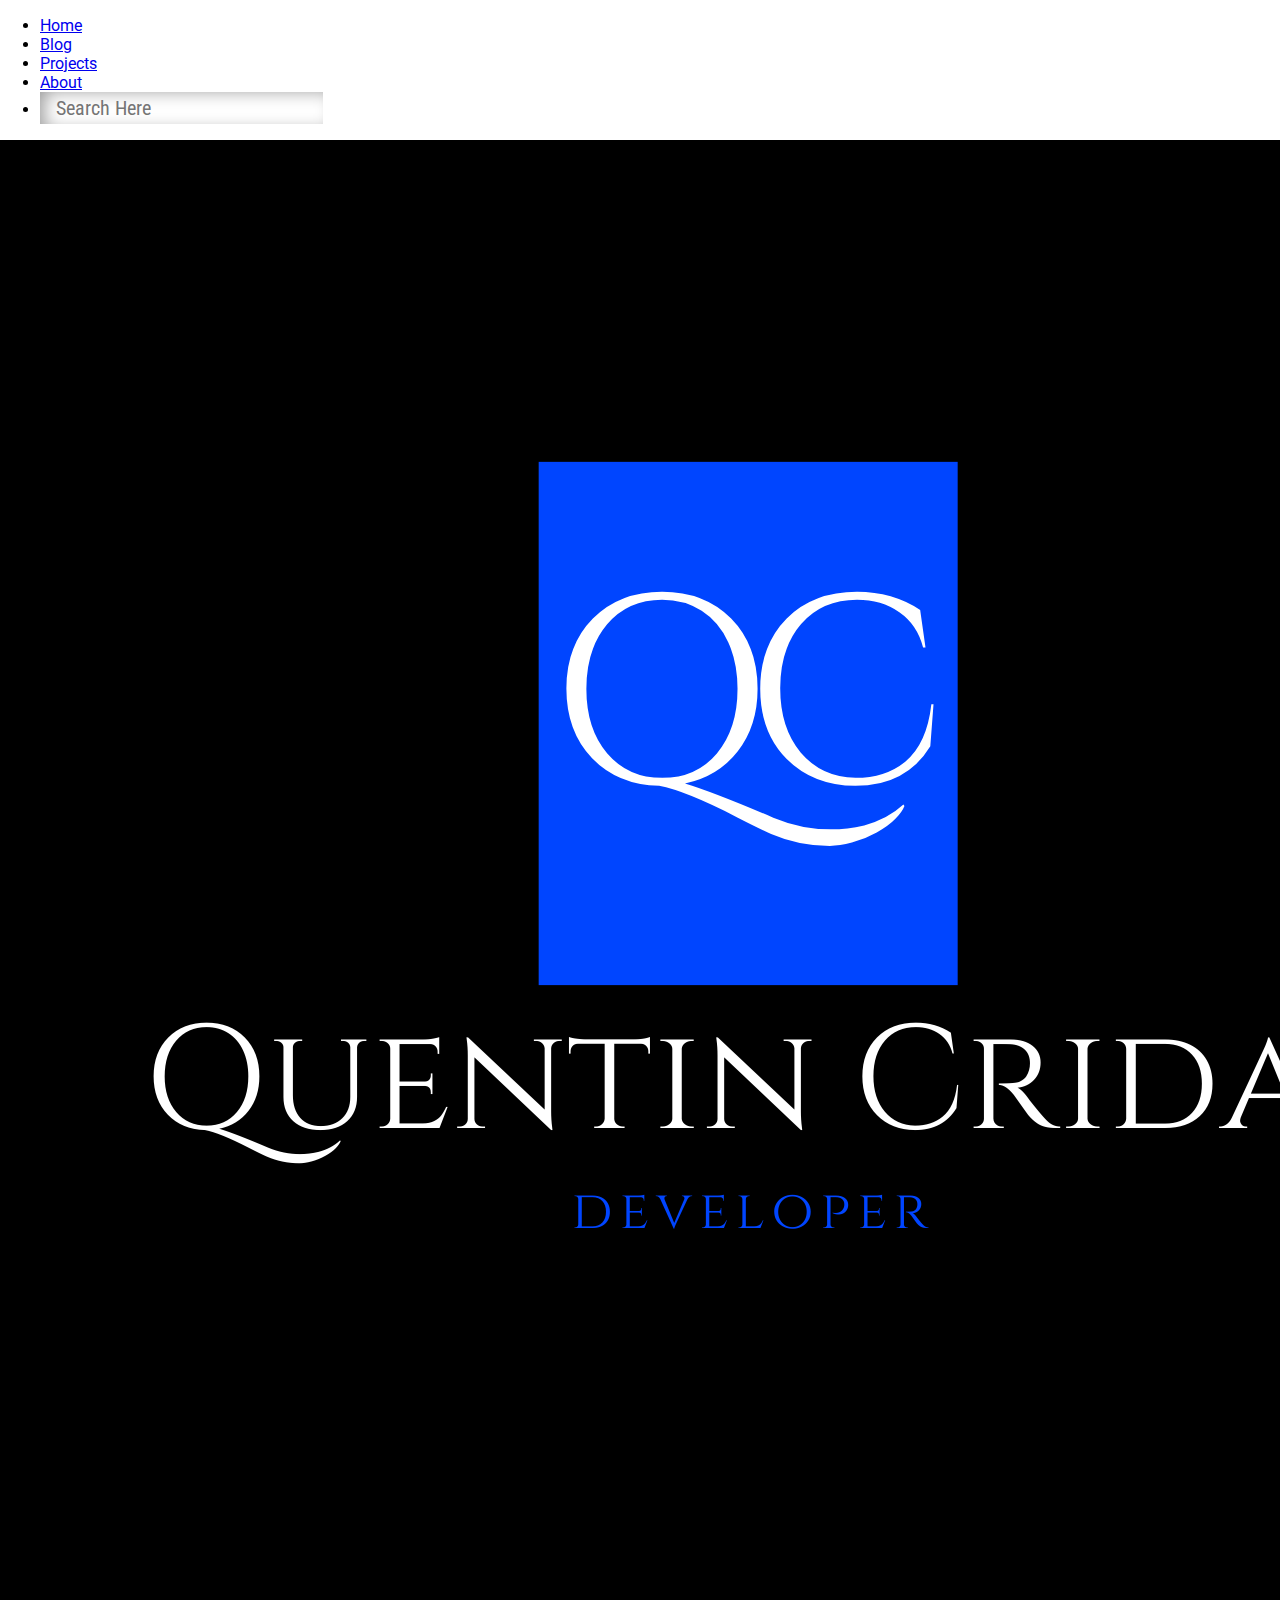
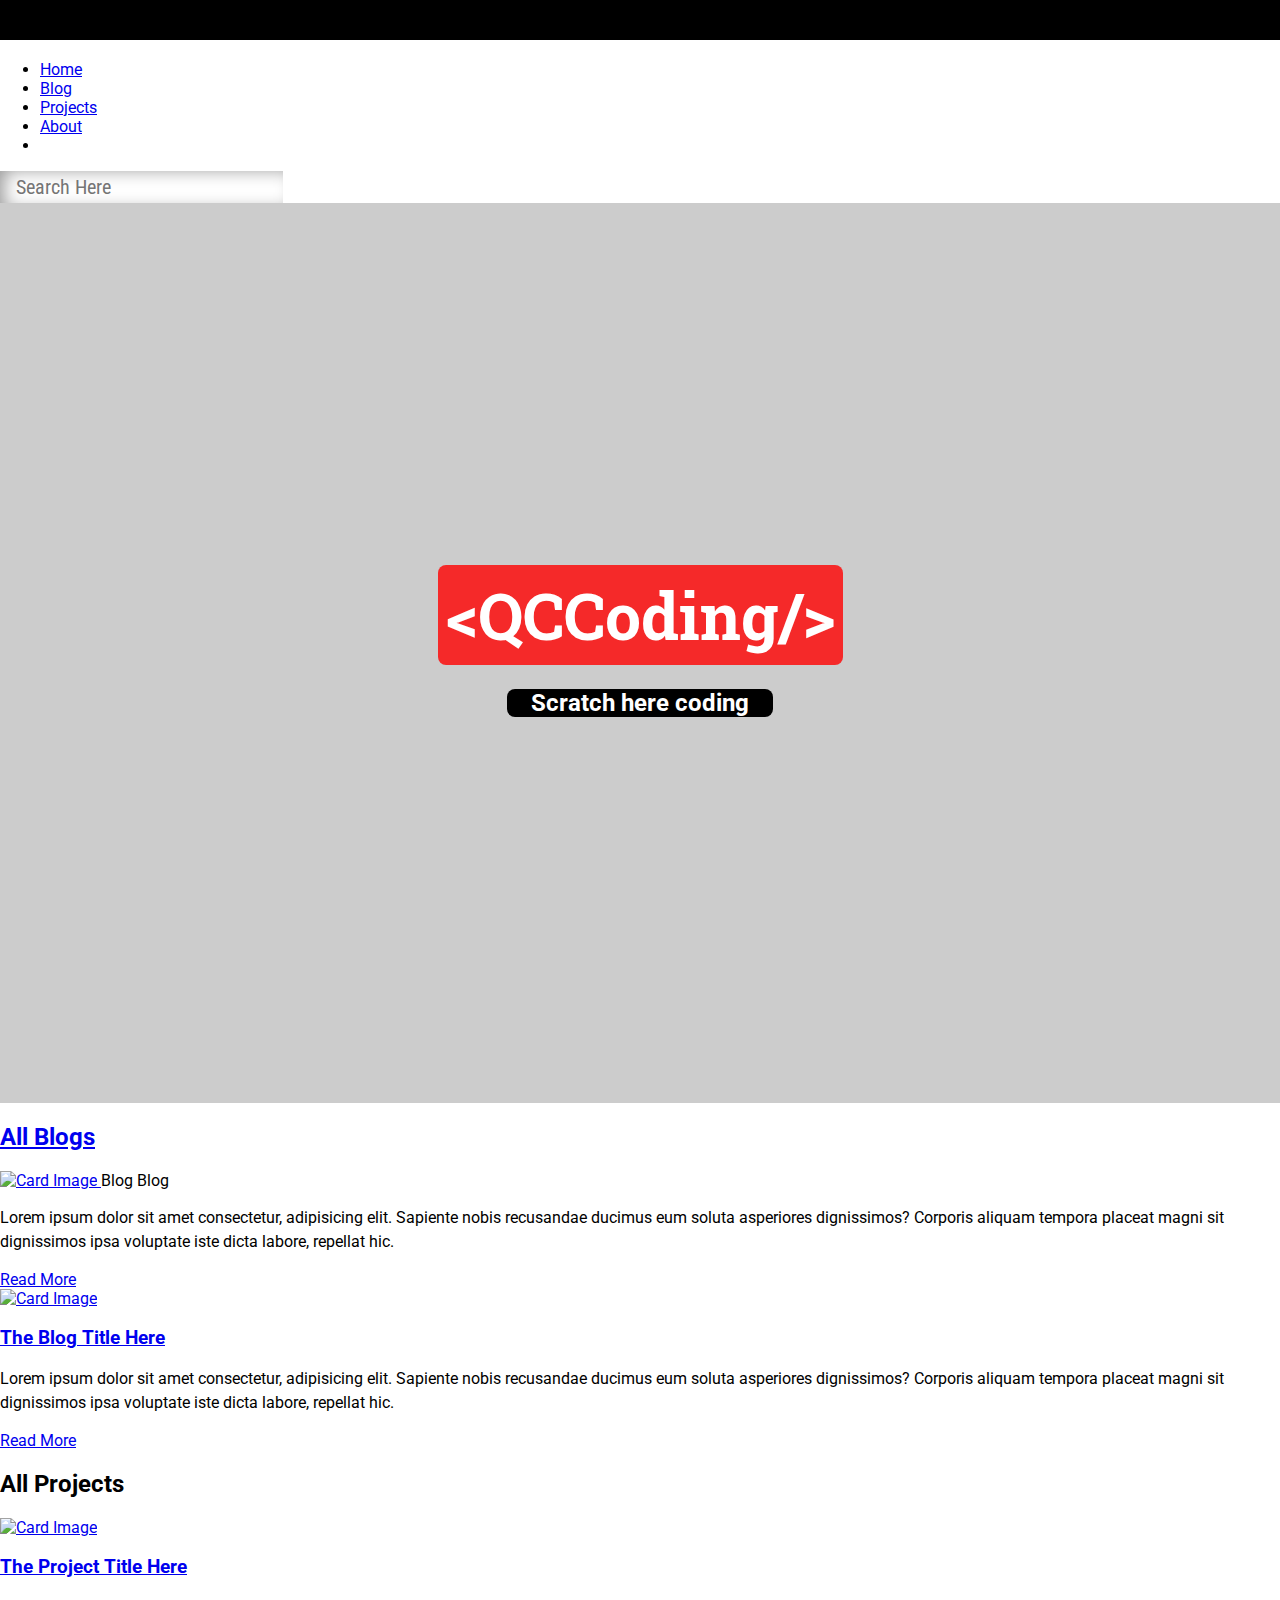
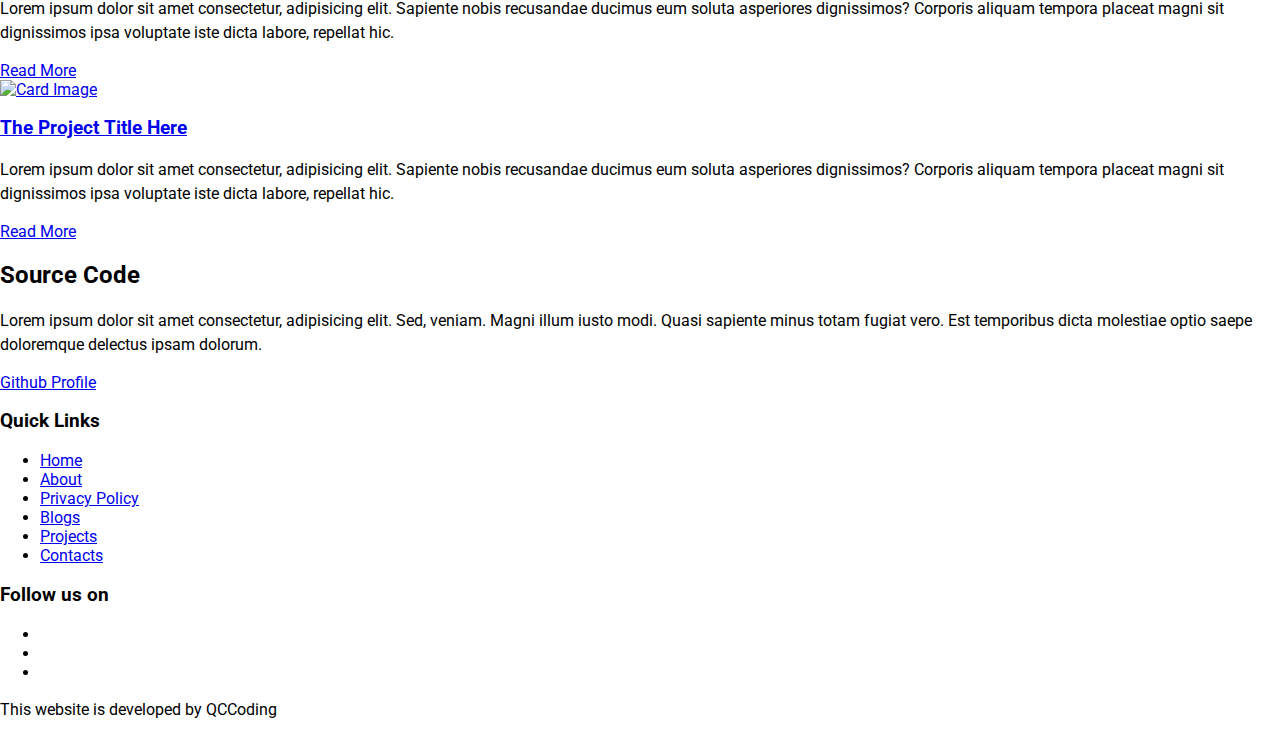
==== index.html @ c63dc091 "initial commit" ====
<!DOCTYPE html>
<html lang="en">
<head>
    <meta charset="UTF-8">
    <meta name="viewport" content="width=device-width, initial-scale=1.0">
    <link rel="stylesheet" href="style.css">
    <script src="https://use.fontawesome.com/8673ac2ba2.js"></script>
    <link href="https://fonts.googleapis.com/css2?family=Roboto&family=Roboto+Condensed:ital@1&family=Roboto+Slab&display=swap" rel="stylesheet">
    <title>QCCoding</title>
</head>
<body>
    <div id="slideout-menu">
        <ul>
            <li>
                <a href="#">Home</a>
            </li>
            <li>
                <a href="#">Blog</a>
            </li>
            <li>
                <a href="#">Projects</a>
            </li>
            <li>
                <a href="#">About</a>
            </li>
            <li>
                <input type="text" placeholder="Search Here">
                <br>
                <a href="#">
                    <i class="fa fa-search"></i>
                </a>
            </li>
        </ul>
    </div>
    <nav>
        <div id="logo-img">
            <a href="#">
                <img src="img/Quentin Crida (1).png" alt="QCCoding logo">
            </a>
        </div>
        <div id="menu-icon">
            <i class="fa fa-bars"></i>
        </div>
        <ul>
            <li>
                <a href="#">Home</a>
            </li>
            <li>
                <a href="#">Blog</a>
            </li>
            <li>
                <a href="#">Projects</a>
            </li>
            <li>
                <a href="#">About</a>
            </li>
            <li>
                <div id="search-icon">
                    <i class="fa fa-search"></i>
                </div>
            </li>
        </ul>
    </nav>
    <div id="idsearchbox">
        <input type="text" placeholder="Search Here">
    </div>
    <div id="banner">
        <h1>&lt;QCCoding/&gt</h1>
        <h3>Scratch here coding</h3>
    </div>
    <main>
        <a href="#">
            <h2 class="section-heading">All Blogs</h2>
        </a>

        <section>
            <div class="card">
                <div class="card-image">
                    <a href="#">
                        <img src="img/penguin-by-the-shore-1823703.jpg" alt="Card Image">
                    </a>Blog
                    Blog
                    <p>
                        Lorem ipsum dolor sit amet consectetur, adipisicing elit. Sapiente nobis recusandae ducimus eum soluta asperiores dignissimos? Corporis aliquam tempora placeat magni sit dignissimos ipsa voluptate iste dicta labore, repellat hic.
                    </p>
                    <a href="#" class="btn-readmore">Read More</a>
                </div>
            </div>

            <div class="card">
                <div class="card-image">
                    <a href="#">
                        <img src="img/foggy-mountain-2316745.jpg" alt="Card Image">
                    </a>
                </div>

                <div class="card-description">
                    <a href="#">
                        <h3>The Blog Title Here</h3>
                    </a>
                    <p>
                        Lorem ipsum dolor sit amet consectetur, adipisicing elit. Sapiente nobis recusandae ducimus eum soluta asperiores dignissimos? Corporis aliquam tempora placeat magni sit dignissimos ipsa voluptate iste dicta labore, repellat hic.
                    </p>
                    <a href="#" class="btn-readmore">Read More</a>
                </div>
            </div>
        </section>

        <h2 class="section-heading">All Projects</h2>

        <section>
            <div class="card">
                <div class="card-image">
                    <a href="#">
                        <img src="img/aerial-view-of-a-beach-4253928.jpg" alt="Card Image">
                    </a>
                </div>

                <div class="card-description">
                    <a href="#">
                        <h3>The Project Title Here</h3>
                    </a>
                    <p>
                        Lorem ipsum dolor sit amet consectetur, adipisicing elit. Sapiente nobis recusandae ducimus eum soluta asperiores dignissimos? Corporis aliquam tempora placeat magni sit dignissimos ipsa voluptate iste dicta labore, repellat hic.
                    </p>
                    <a href="#" class="btn-readmore">Read More</a>
                </div>
            </div>

            <div class="card">
                <div class="card-image">
                    <a href="#">
                        <img src="img/penguin-by-the-shore-1823703.jpg" alt="Card Image">
                    </a>
                </div>

                <div class="card-description">
                    <a href="#">
                        <h3>The Project Title Here</h3>
                    </a>
                    <p>
                        Lorem ipsum dolor sit amet consectetur, adipisicing elit. Sapiente nobis recusandae ducimus eum soluta asperiores dignissimos? Corporis aliquam tempora placeat magni sit dignissimos ipsa voluptate iste dicta labore, repellat hic.
                    </p>
                    <a href="#" class="btn-readmore">Read More</a>
                </div>
            </div>
        </section>
        <h2 class="section-heading">Source Code</h2>
        <section id="section-source">
            <p>
                Lorem ipsum dolor sit amet consectetur, adipisicing elit. Sed, veniam. Magni illum iusto modi. Quasi sapiente minus totam fugiat vero. Est temporibus dicta molestiae optio saepe doloremque delectus ipsam dolorum.
            </p>
            <a href="#">Github Profile</a>
        </section>
        <footer>
            <div id="left-footer">
                <h3>Quick Links</h3>
                <p>
                    <ul>
                        <li>
                            <a href="#">Home</a>
                        </li>
                        <li>
                            <a href="#">About</a>
                        </li> <li>
                            <a href="#">Privacy Policy</a>
                        </li> <li>
                            <a href="#">Blogs</a>
                        </li> <li>
                            <a href="#">Projects</a>
                        </li> <li>
                            <a href="#">Contacts</a>
                        </li>
                        
                    </ul>
                </p>
            </div>
            <div id="right-footer">
                <h3>Follow us on</h3>
                <div id="social-media-footer">
                    <ul>
                        <li>
                            <a href="#">
                                <i class="fa fa-facebook"></i>
                            </a>
                        </li>
                        <li>
                            <a href="#">
                                <i class="fa fa-youtube"></i>
                            </a>
                        </li> <li>
                            <a href="#">
                                <i class="fa fa-github "></i>
                            </a>
                        </li> 
                    </ul>
                </div>
                <p>This website is developed by QCCoding</p>
            </div>
        </footer>
    </main>
</body>
</html>
---- style.css ----
body {
 font-family: 'Roboto', sans-serif;
 margin: 0;
}
h1{
    padding: 8px;
    background: rgba(255,0,0,0.8);
    border-radius: 8px;
    margin: 0;
    font-size: 64px;
    font-family: 'Roboto Slab';

}
p {
    line-height: 1.5;
}
main {
    margin: 0 auto;
}
/* Inputs */

input,
textarea{
    height: 32px;
    padding: 0 16px;
    font-family: 'Roboto Condensed', sans-serif;
    font-size: 20px;
    border: none;
    box-shadow: inset 8px 3px 18px -4px rgba(0,0,0,0.4);
}
/* Banner */

#banner{
    height: 100vh;
    display: flex;
    align-items: center;
    justify-content: center;
    flex-direction: column;
    background: rgba(0,0,0,0.2) url(img/aerial-view-of-a-beach-4253928.jpg);
    background-size: cover;
    background-attachment: fixed;
    background-position: center;
    background-blend-mode: overlay;
    color: white;
}

#banner h3 {
    background: black;
    border-radius: 8px;
    padding: 0 24px;
    font-size: 24px;
}

/* Search Box */

#searchbox {
    position: fixed;
    right: 0;
    top: 24px;
    width: 500px;
    pointer-events: none;
    z-index: 50;
    transition: 0.4ms;
}
#searchbox input {
    height: 48px;
    width: 100%;
}
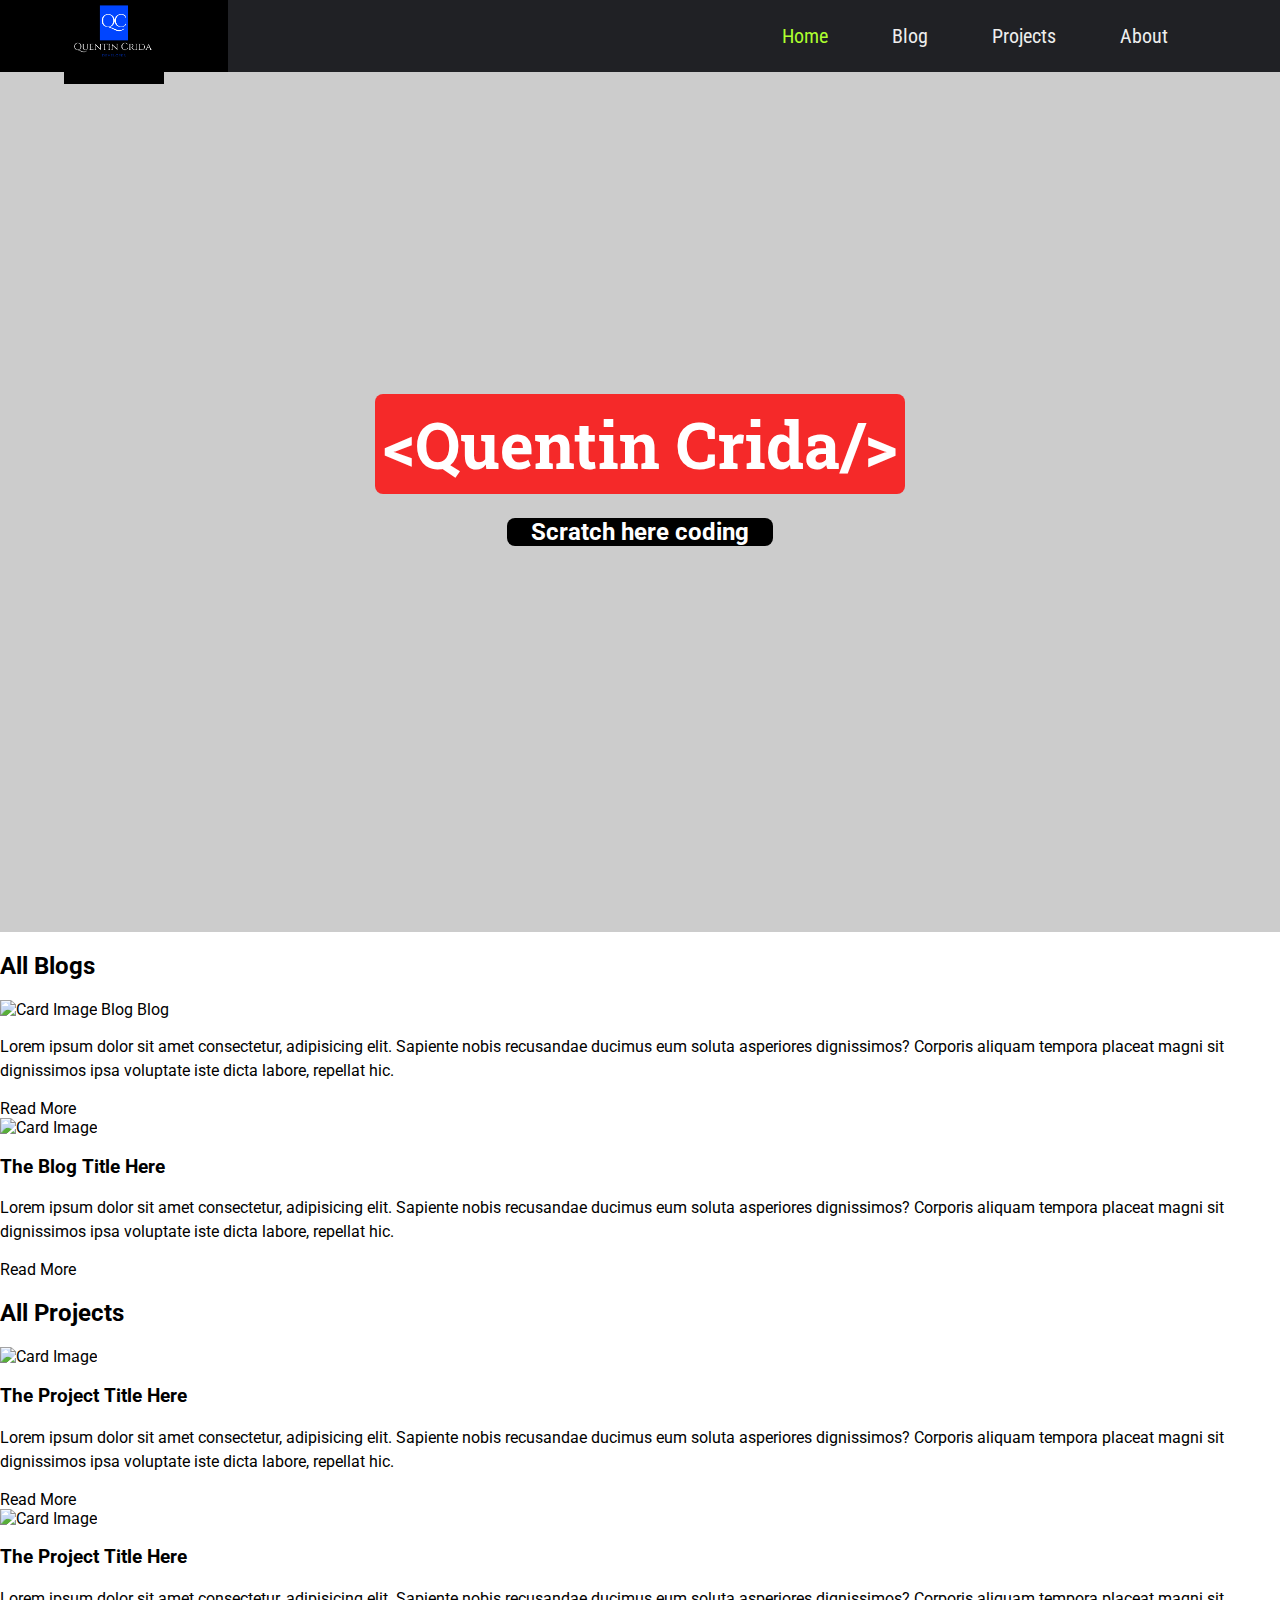
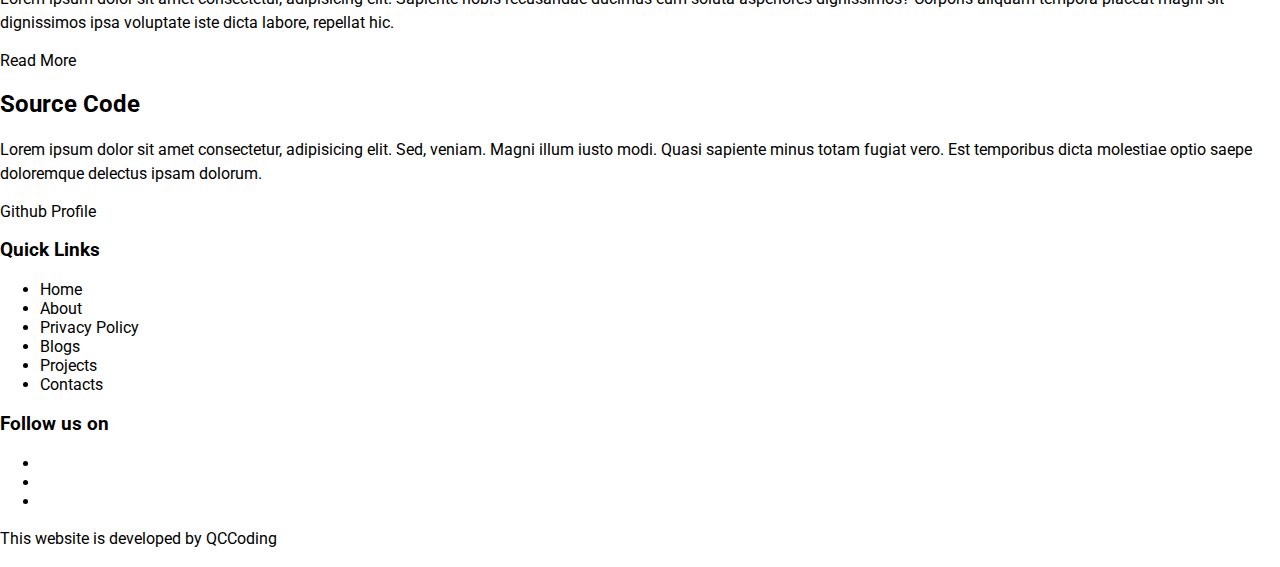
==== commit f03ab1bf: "nav and banner complete" ====
--- a/index.html
+++ b/index.html
@@ -6,7 +6,7 @@
     <link rel="stylesheet" href="style.css">
     <script src="https://use.fontawesome.com/8673ac2ba2.js"></script>
     <link href="https://fonts.googleapis.com/css2?family=Roboto&family=Roboto+Condensed:ital@1&family=Roboto+Slab&display=swap" rel="stylesheet">
-    <title>QCCoding</title>
+    <title>Quentin Crida</title>
 </head>
 <body>
     <div id="slideout-menu">
@@ -43,7 +43,7 @@
         </div>
         <ul>
             <li>
-                <a href="#">Home</a>
+                <a class="active" href="#">Home</a>
             </li>
             <li>
                 <a href="#">Blog</a>
@@ -65,7 +65,7 @@
         <input type="text" placeholder="Search Here">
     </div>
     <div id="banner">
-        <h1>&lt;QCCoding/&gt</h1>
+        <h1>&lt;Quentin Crida/&gt</h1>
         <h3>Scratch here coding</h3>
     </div>
     <main>
--- a/style.css
+++ b/style.css
@@ -17,6 +17,14 @@
 main {
     margin: 0 auto;
 }
+
+a {
+    text-decoration: none;
+    color: black;
+}
+a:hover {
+    text-decoration: underline;
+}
 /* Inputs */
 
 input,
@@ -27,6 +35,10 @@
     font-size: 20px;
     border: none;
     box-shadow: inset 8px 3px 18px -4px rgba(0,0,0,0.4);
+}
+input:focus,
+textarea:focus {
+outline:none;
 }
 /* Banner */
 
@@ -51,6 +63,7 @@
     font-size: 24px;
 }
 
+
 /* Search Box */
 
 #searchbox {
@@ -65,4 +78,81 @@
 #searchbox input {
     height: 48px;
     width: 100%;
+}
+/* Navigation */
+
+nav {
+    height: 72px;
+    background: #202125;
+    width: 100%;
+    position: fixed;
+    font-family: 'Roboto Condensed', sans-serif;
+    font-size: 20px;
+    display: flex;
+    padding: 0 16px 0 0;
+    box-sizing: border-box;
+    justify-content: space-between;
+    z-index: 100;
+}
+
+nav a {
+    padding: 0 32px;
+    color:#eee;
+    transition: 0.04s;
+}
+nav a:hover{
+    text-decoration: none;
+    color: red;
+}
+
+nav ul{
+    display: flex;
+    list-style: none;
+    justify-content: space-around;
+    align-items: center;
+    height: 100%;
+    margin: 0;
+}
+.active {
+    color: greenyellow;
+}
+#logo-img {
+    display: flex;
+    height: 100%;
+    background: #111;
+    padding: 0 32px;
+    align-items: center;
+    color: white;
+    transition: 0.4s;
+}
+#logo-img img {
+    height: 100px;
+}
+#logo-img:hover{
+    background: black;
+}
+#menu-icon {
+    height: 100%;
+    font-size: 28px;
+    padding: 0 4px;
+    color: #eee;
+    display: none;
+    align-items: center;
+}
+/* Search Icon */
+
+#search-icon{
+    color: white;
+    padding: 0 32px;
+    cursor: pointer;
+    transition: 0.4s;
+}
+
+#search-icon:hover{
+    color: red;
+}
+
+/* SlideOut Menu */
+#slideout-menu{
+    display: none;
 }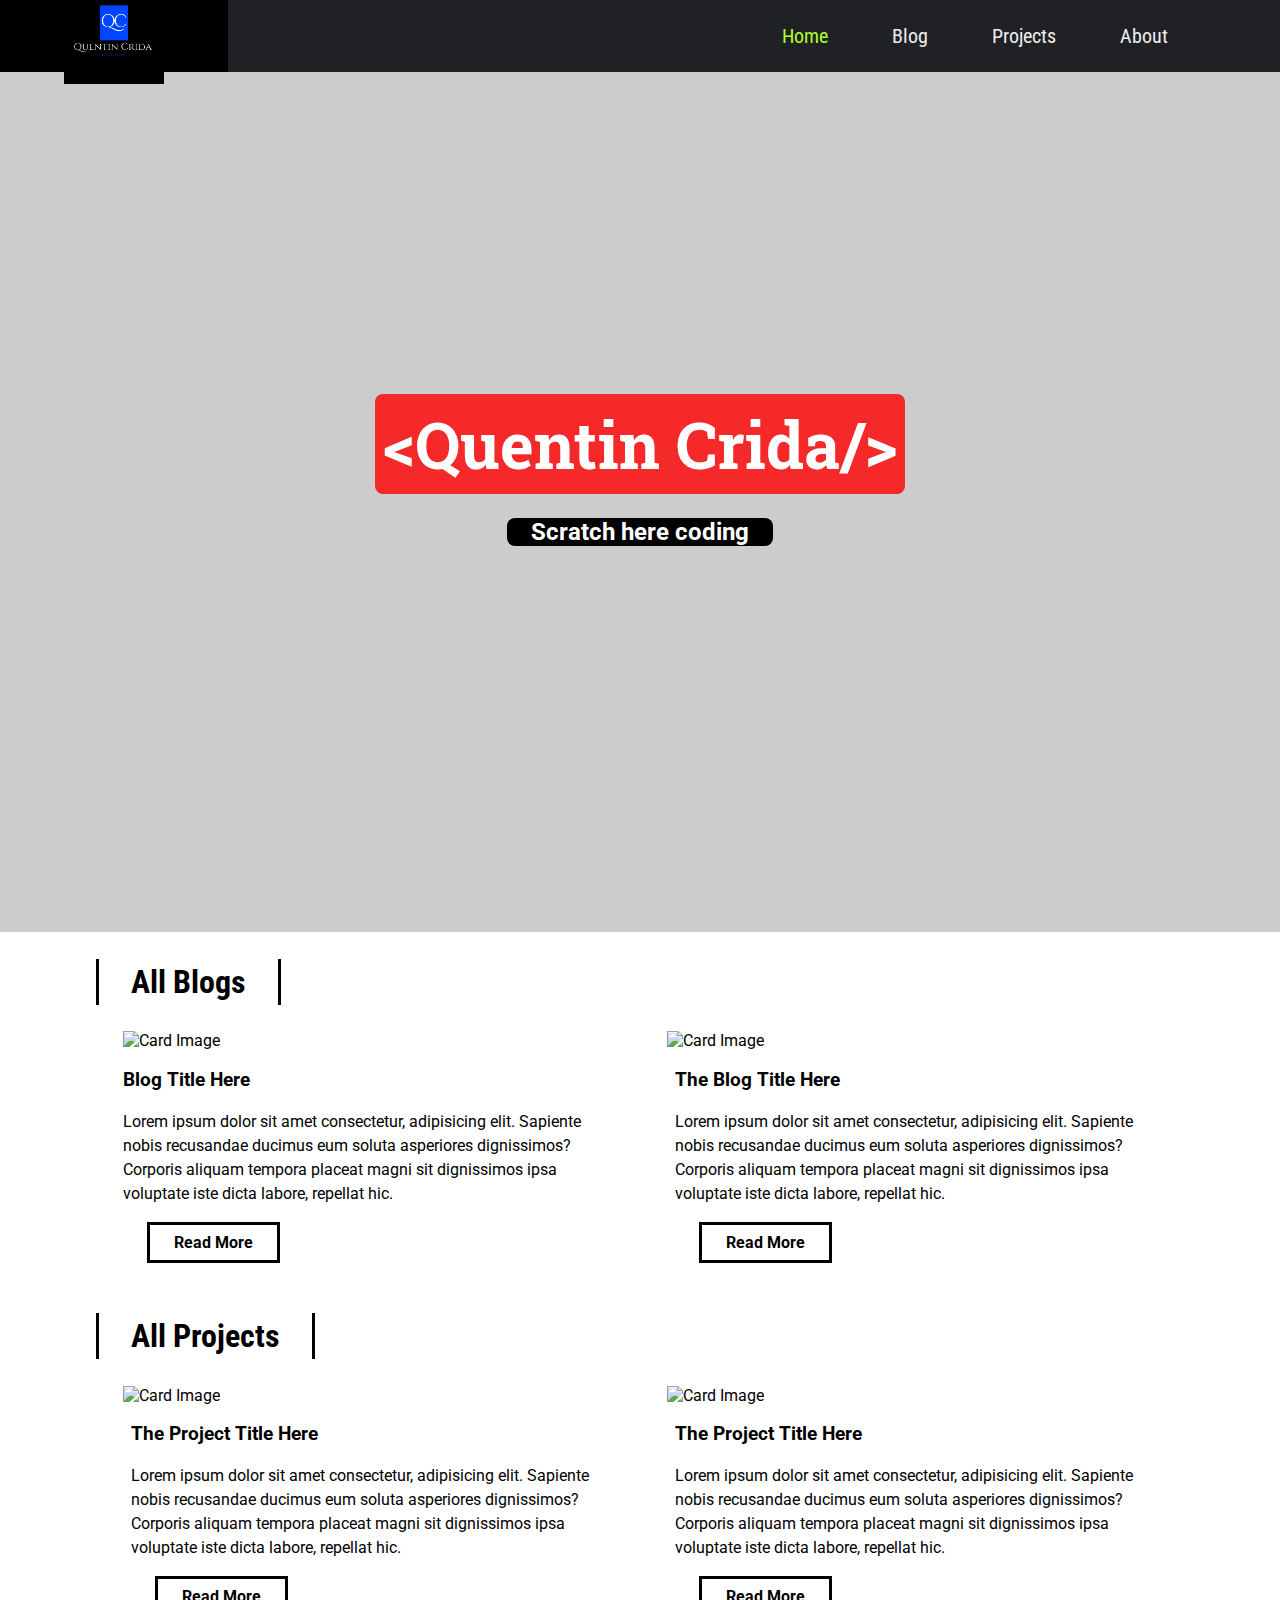
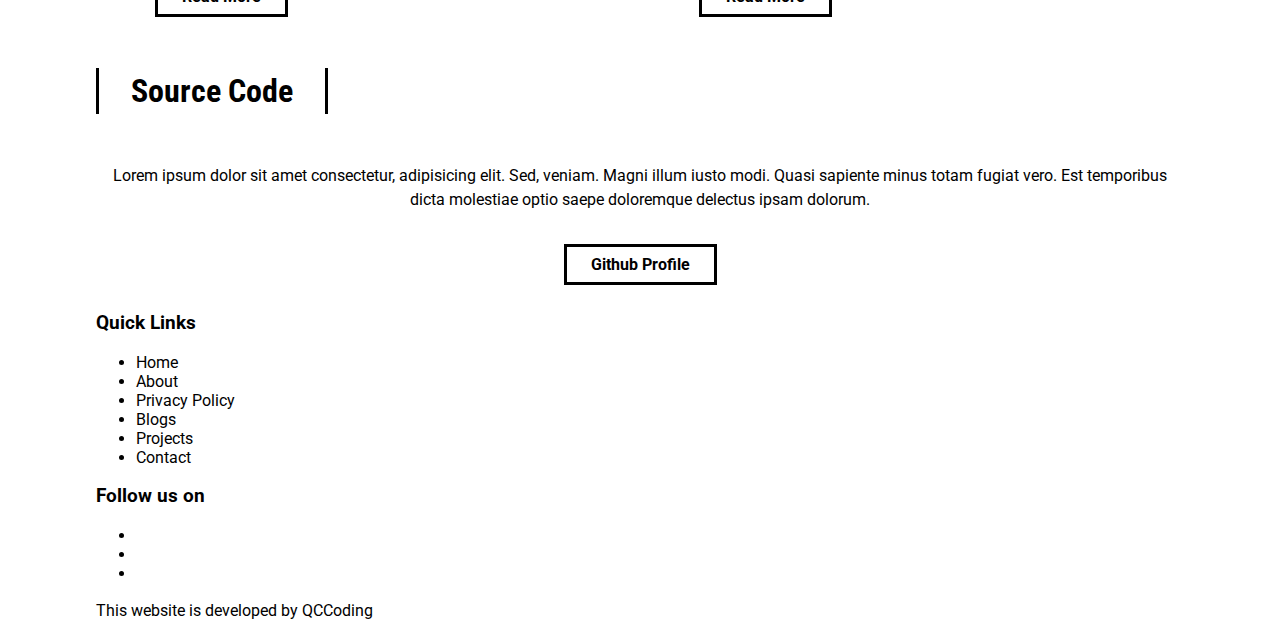
==== commit d08ef93d: "media styled" ====
--- a/index.html
+++ b/index.html
@@ -35,7 +35,7 @@
     <nav>
         <div id="logo-img">
             <a href="#">
-                <img src="img/Quentin Crida (1).png" alt="QCCoding logo">
+                <img src="img/Quentin Crida (1).png" alt="Quentin Crida logo">
             </a>
         </div>
         <div id="menu-icon">
@@ -78,8 +78,8 @@
                 <div class="card-image">
                     <a href="#">
                         <img src="img/penguin-by-the-shore-1823703.jpg" alt="Card Image">
-                    </a>Blog
-                    Blog
+                    </a>
+                    <h3>Blog Title Here</h3>
                     <p>
                         Lorem ipsum dolor sit amet consectetur, adipisicing elit. Sapiente nobis recusandae ducimus eum soluta asperiores dignissimos? Corporis aliquam tempora placeat magni sit dignissimos ipsa voluptate iste dicta labore, repellat hic.
                     </p>
@@ -150,7 +150,7 @@
             <p>
                 Lorem ipsum dolor sit amet consectetur, adipisicing elit. Sed, veniam. Magni illum iusto modi. Quasi sapiente minus totam fugiat vero. Est temporibus dicta molestiae optio saepe doloremque delectus ipsam dolorum.
             </p>
-            <a href="#">Github Profile</a>
+            <a href="#" class="btn-readmore">Github Profile</a>
         </section>
         <footer>
             <div id="left-footer">
@@ -169,7 +169,7 @@
                         </li> <li>
                             <a href="#">Projects</a>
                         </li> <li>
-                            <a href="#">Contacts</a>
+                            <a href="#">Contact</a>
                         </li>
                         
                     </ul>
--- a/style.css
+++ b/style.css
@@ -155,4 +155,87 @@
 /* SlideOut Menu */
 #slideout-menu{
     display: none;
+}
+
+/* Sections */
+
+section {
+    display: flex;
+    justify-content: space-around;
+    flex-wrap: wrap;
+}
+
+.section-heading{
+    font-size: 32px;
+    font-family: 'Roboto Condensed', sans-serif;
+    border-left: 3px solid black;
+    border-right: 3px solid black;
+    transition: all 0.4s;
+    display: inline-block;
+    padding: 4px 32px;
+}
+.section-heading:hover {
+    padding: 4px 48px;
+    background: red;
+}
+/* Section Source */
+
+#section-source p {
+    padding: 8px;
+    text-align: center;
+}
+
+#section-source a {
+    margin: 8px;
+    text-align: center;
+}
+/* Card */
+.card-image{
+    transition: 0.4s;
+}
+.card-image:hover{
+    box-shadow: 0 10px 6px -6px #777;
+}
+
+.card .card-description{
+    padding: 0 8px;
+}
+
+/* Button Read More */
+.btn-readmore{
+    padding: 8px 24px;
+    border: 3px solid black;
+    transition: 0.4s;
+    display: inline-block;
+    margin-bottom: 24px;
+    margin-left: 24px;
+    font-weight: bold;
+    cursor: pointer;
+}
+.btn-readmore:hover{
+    background: red;
+    text-decoration: none;
+    padding: 8px 64px 8px 24px; 
+}
+
+
+
+/* Media Queries */
+@media(min-width: 720px){
+    main{
+        width: 95%;
+    }
+    .card {
+        width: 45%;
+    }
+    .card .card-image img {
+        width: 100%;
+        height: 800px;
+    }
+
+    @media(min-width: 1200px){
+        main{
+            width:85%
+        }
+    }
 }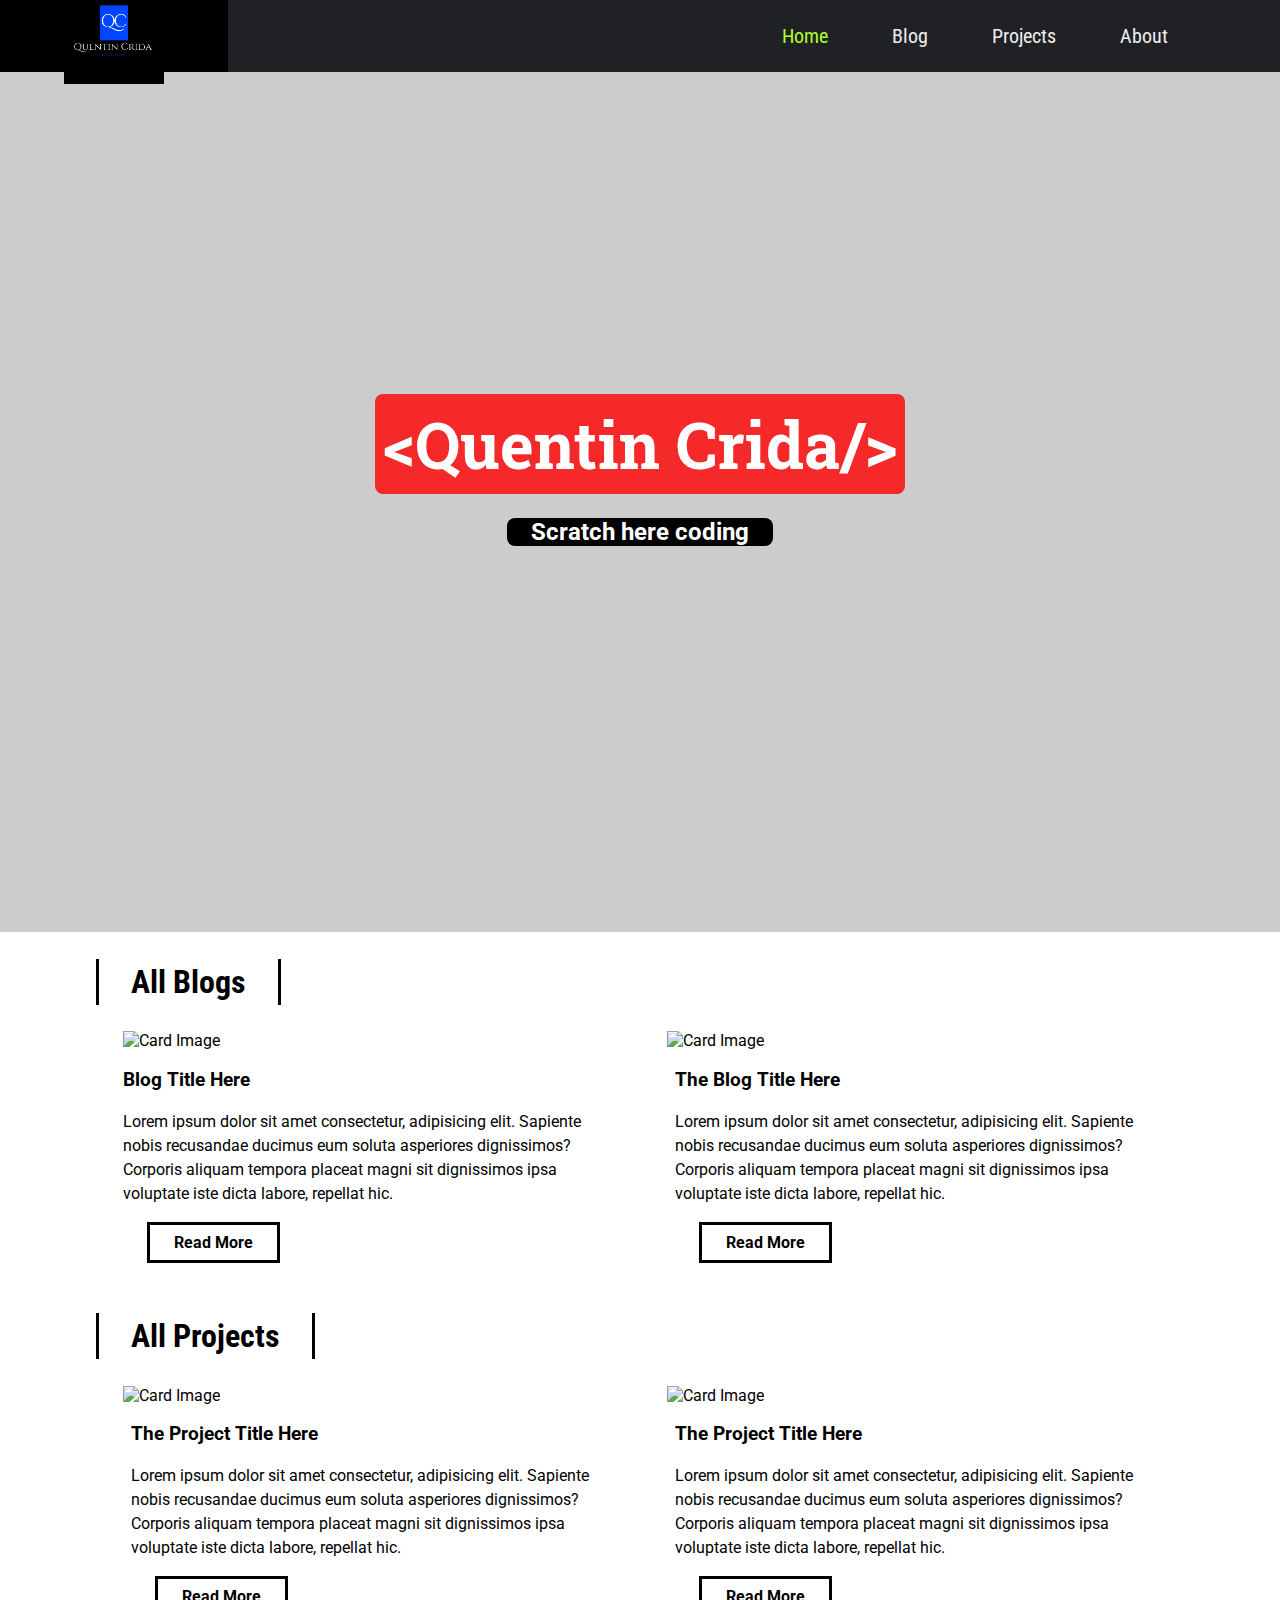
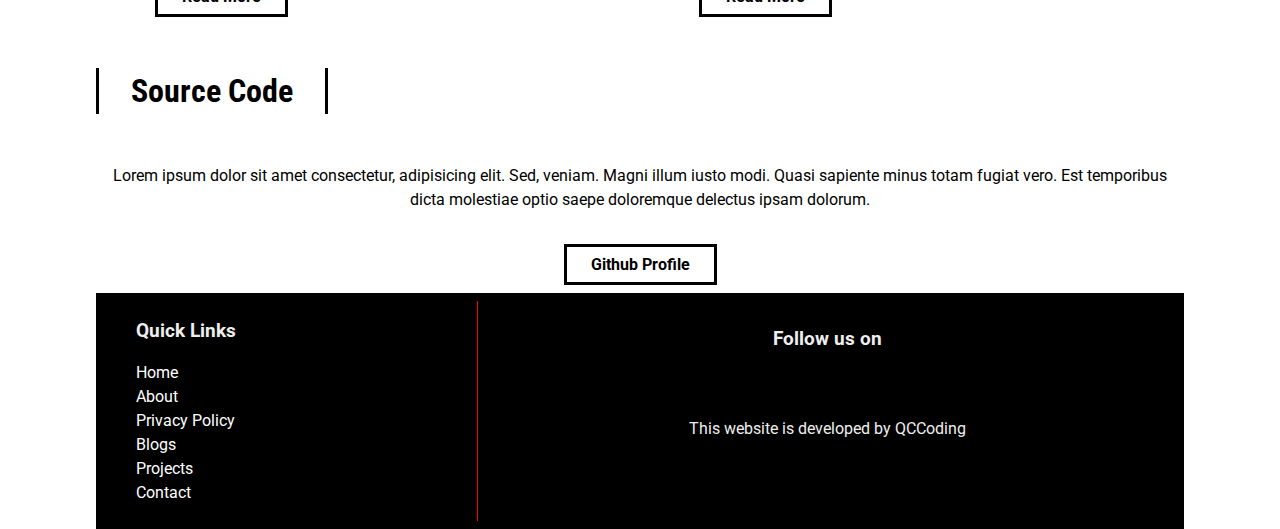
==== commit 5036f7ea: "CSS finished for index.html" ====
--- a/index.html
+++ b/index.html
@@ -25,10 +25,7 @@
             </li>
             <li>
                 <input type="text" placeholder="Search Here">
-                <br>
-                <a href="#">
-                    <i class="fa fa-search"></i>
-                </a>
+                
             </li>
         </ul>
     </div>
--- a/style.css
+++ b/style.css
@@ -155,6 +155,35 @@
 /* SlideOut Menu */
 #slideout-menu{
     display: none;
+    background: #2d3436;
+    z-index: 100;
+    position: fixed;
+    transition: 0.4s;
+    margin-top: 72px;
+    width: 100%;
+    text-align: center;
+}
+#slideout-menu ul {
+list-style: none;
+padding: 0 32px;
+}
+
+#slideout-menu ul li {
+    padding: 8px;
+}
+
+#slideout-menu a {
+    font-family: 'Roboto Condensed', sans-serif;
+    font-size: 20px;
+    color: white;
+}
+
+#slideout-menu input {
+    width: 85%;
+    padding: 8px;
+    font-family: 'Roboto Condensed', sans-serif;
+    font-size: 20px;
+    text-align: center;
 }
 
 /* Sections */
@@ -218,9 +247,138 @@
     padding: 8px 64px 8px 24px; 
 }
 
+/* Footer  */
+
+footer{
+    background: black;
+    padding: 8px;
+    color: #eee;
+    display: flex;
+}
+footer a {
+    color: white;
+}
+footer #left-footer {
+    flex:1;
+    border-right: 1px solid red;
+    padding-left: 32px;
+}
+footer #left-footer ul {
+    padding:0;
+    list-style: none;
+    line-height: 1.5;
+}
+
+footer #right-footer {
+    flex: 2;
+    padding: 8px;
+    text-align: center;
+}
+footer #social-media-footer a .fa-facebook,
+footer #social-media-footer a .fa-youtube,
+footer #social-media-footer a .fa-github {
+    color: white;
+    transition: 0.04s;
+}
+
+footer #social-media-footer ul{
+    display: flex;
+    list-style-type: none;
+    justify-content: center;
+    padding: 0;
+}
+footer #social-media-footer ul li {
+    font-size: 48px;
+    padding: 16px;
+    transition: 0.4s;
+}
+
+footer #social-media-footer ul li:hover a .fa-youtube {
+    color: red;
+}
+
+footer #social-media-footer ul li:hover a .fa-facebook {
+    color: #3b5998;
+}
+footer #social-media-footer ul li:hover a .fa-github{
+    color: rgb(195, 206, 38);
+}
+
+
 
 
 /* Media Queries */
+@media (max-width: 900px){
+    nav ul{
+        display: none;
+    }
+    
+    #menu-icon {
+        display: flex;
+    }
+
+    #search-box {
+        display: none;
+    }
+
+    #slideout-menu {
+        /* display: block; */
+    }
+}
+
+@media(max-width:600px){
+    main{
+        width: 100%;
+    }
+    h1 {
+        font-size: 48px;
+    }
+    #banner h3{
+        font-size: 20px;
+    }
+    .card {
+        text-align: center;
+    }
+    #logo-img{
+        padding: 0;
+    }
+}
+@media(max-width: 719px){
+    main {
+        width: 95%
+    }
+    section {
+        flex-direction: column;
+    }
+    .card, .card-image img {
+        width: 100%; 
+    }
+
+    footer {
+        flex-direction: column;
+        text-align: center;
+    }
+    footer #left-footer{
+        flex: 1;
+        border-right: 0;
+        padding-left: 0;
+    }
+    footer #right-footer{
+        background: #eee;
+        color: black;
+    }
+
+    footer #right-footer {
+        color: black;
+    }
+    footer #social-media-footer a .fa-facebook,
+    footer #social-media-footer a .fa-youtube,
+    footer #social-media-footer a .fa-github{
+        color: black;
+        transition: 0.4s;
+    }
+}
+
 @media(min-width: 720px){
     main{
         width: 95%;
@@ -235,7 +393,7 @@
 
     @media(min-width: 1200px){
         main{
-            width:85%
+            width:85% 
         }
     }
 }